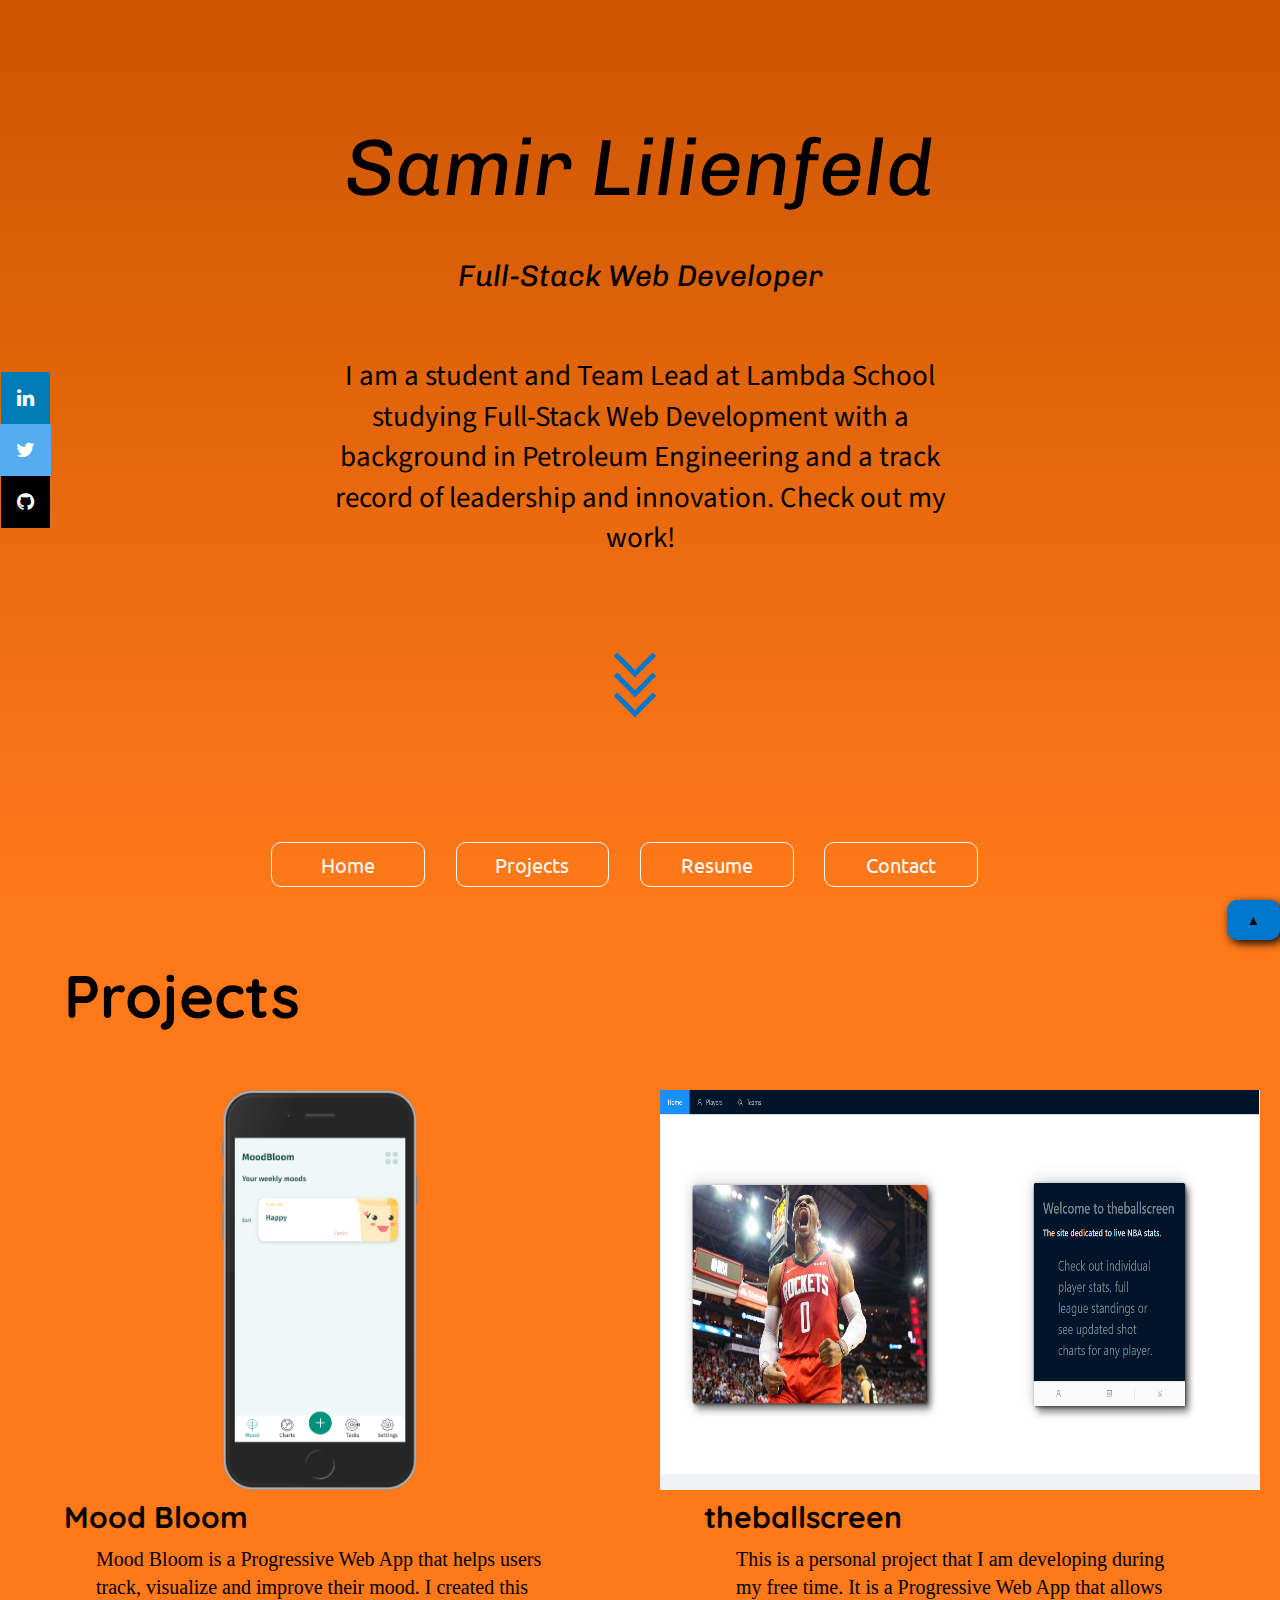
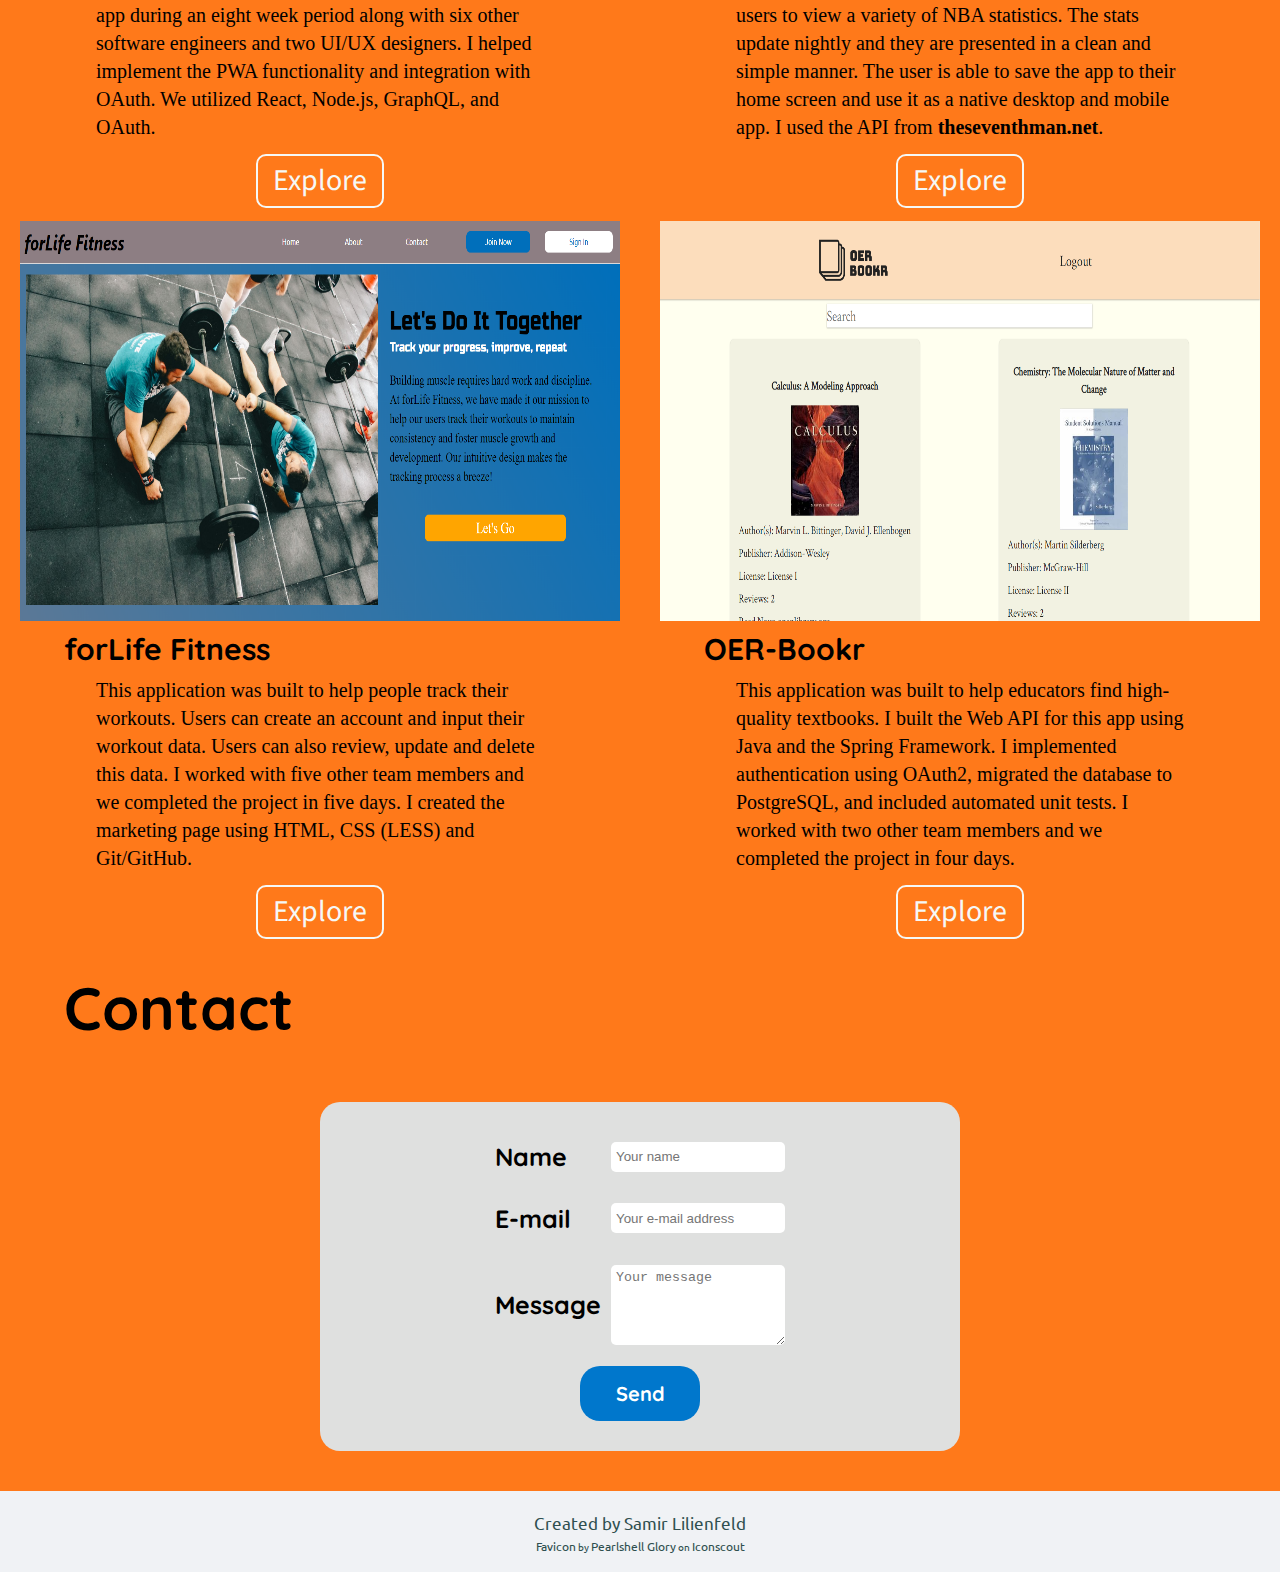
==== index.html @ e4d57b6a "fixed resume and OER link" ====
<!DOCTYPE html>

<html lang="en">
  <head>
    <meta charset="utf-8" />
    <meta name="viewport" content="width=device-width, initial-scale=1.0, maximum-scale=1, user-scalable=0" />
    <link rel="icon" href="favicon.png" />
    <title>Samir Lilienfeld</title>

    <link
      href="https://fonts.googleapis.com/css?family=Russo+One|Ubuntu"
      rel="stylesheet"
    />
    <link href="css/index.css" rel="stylesheet" />
    <link href="https://fonts.googleapis.com/css?family=Noto+Sans|Quicksand&display=swap" rel="stylesheet">
    <link rel="stylesheet" href="https://cdnjs.cloudflare.com/ajax/libs/font-awesome/4.7.0/css/font-awesome.min.css">
    <link href="https://fonts.googleapis.com/css?family=Chivo:900|Source+Sans+Pro&display=swap" rel="stylesheet">
  </head>

  <body>
    <section class="nav" id="top-anchor" >
      <h1 class="nav-title">Samir Lilienfeld</h1>
      <h3 class="nav-second-title">Full-Stack Web Developer</h3>
      <p class="nav-text">I am a student and Team Lead at Lambda School studying Full-Stack Web Development with a background in Petroleum Engineering and a track record of leadership and innovation. Check out my work!</p>
      <!-- <img src="img/about-sam.PNG" alt="Image of Samir Lilienfeld"> -->
      <div class="arrow">
        <span></span>
        <span></span>
        <span></span>
      </div>
      <div class="arrow-mobile">
        <span></span>
        <span></span>
        <span></span>
      </div>
      <nav class="navigation">
        <a href="#" class="nav-home">Home</a>
        <a href="#projects-anchor" class="nav-home">Projects</a>
        <a href="https://resume.creddle.io/resume/j51o687cbtv" target="_blank" view="fit" class="nav-home">Resume</a>
        <a href="#contact-anchor" class="nav-home">Contact</a>
      </nav>
    </section>
    <div class="container home" >
      <section class="projects" id="projects-anchor">
        <button class="arrow" onclick="window.location.href = '#top-anchor';">▲</button>
        <div class="icon-bar">
          <a target="_blank" href="https://www.linkedin.com/in/samir-hub/" class="linkedin"><i class="fa fa-linkedin"></i></a>
          <a target="_blank" href="https://twitter.com/SamirLilienfeld" class="twitter"><i class="fa fa-twitter"></i></a>
          <a target="_blank" href="https://github.com/samir-hub" class="git-hub"><i class="fa fa-github"></i></a> 
        </div>
        <div class="menu">
        </div>
        <h1 class="projects-title">Projects</h1>

        <div class="project2">
          <img class="mood-bloom-img" src="img/mood_bloom.png" alt="screenshot of Mood Bloom" />
          <h1 class="project-title">Mood Bloom</h1>
          <p>
            Mood Bloom is a Progressive Web App that helps users track, visualize and improve their mood. I created this app during an eight week period along with six other software engineers and two UI/UX designers. I helped implement the PWA functionality and integration with OAuth. We utilized React, Node.js, GraphQL, and OAuth.    
          </p>
          <a target="_blank" href="https://moodbloomapp.com" class="projects-button">Explore</a>
        </div>

          <div class="project4">
            <img src="img/theballscreen.PNG" alt="screenshot of theballscreen"></img> 
            <h1 class="project-title">theballscreen</h1>
            <p>
              This is a personal project that I am developing during my free time. It is a Progressive Web App that allows users to view a variety of NBA statistics. The stats update nightly and they are presented in a clean and simple manner. The user is able to save the app to their home screen and use it as a native desktop and mobile app. I used the API from <a target="_blank" class="seventh-link" href="https://theseventhman.net">theseventhman.net</a>.   
            </p>
            <a target="_blank" href="https://theballscreen.com" class="projects-button">Explore</a>
          </div>
        <div class="project1">
          <img src="img/forLife-Fitness-home.PNG" alt="image of forLifeFitness Project"></iframe> 
            <h1 class="project-title">forLife Fitness</h1>
            <p>
              This application was built to help people track their workouts. Users can create an account and input their workout data. Users can also review, update and delete this data. 
              I worked with five other team members and we completed the project in five days. I created the marketing page using HTML, CSS (LESS) and Git/GitHub.
            </p> 
            <a target="_blank" href="https://bw-weight-lifting-journal.github.io/Marketing-page/" class="projects-button">Explore</a>
        </div>

        
        <div class="project3">
          <img src="img/OER-Bookr-home.PNG" alt="image of OER-Bookr Project"></iframe>
          <h1 class="project-title">OER-Bookr</h1>
          <p>
            This application was built to help educators find high-quality textbooks. I built the Web API for this app using Java and the Spring Framework. I implemented authentication using OAuth2, migrated the database to PostgreSQL, and included automated unit tests. I worked with two other team members and we completed the project in four days. 
          </p>
          <a target="_blank" href='https://openeducationresources.netlify.com/signup' rel=noopener class="projects-button">Explore</a>
        </div>
      </section>
      <section class="contact" id="contact-anchor">
        <h1 class="projects-title">Contact</h1>
        <div class="form-div">
        <form class="form" name="contact" method="POST" data-netlify="true">
            <div class="input-div">
            <h2 class="input-title">Name</h2>
            <input class="input" type="text" name="name" placeholder="Your name" /> 
          </div>
          <div class="input-div">
            <h2 class="input-title">E-mail</h2>
            <input class="input" type="email" name="email" placeholder="Your e-mail address" />
          </div>
          <div class="input-div">
            <h2 class="input-title">Message</h2>
            <textarea class="input textarea" name="message" placeholder="Your message"></textarea>
          </div>
            <button class="form-button" type="submit">Send</button>
        </form>
      </div>
      </section>
    </div>
    <footer class="footer-container">
      <p class="footer-text">Created by Samir Lilienfeld</p>
      <div><a class="footer-citation" href="https://iconscout.com/icon/computer-1478318" target="_blank">Favicon</a> by <a class="footer-citation"  href="https://iconscout.com/contributors/yesternightsupply">Pearlshell Glory</a> on <a class="footer-citation" href="https://iconscout.com">Iconscout</a></div>
    </footer>
  </body>
</html>
---- css/index.css ----
/* http://meyerweb.com/eric/tools/css/reset/ 
   v2.0 | 20110126
   License: none (public domain)
*/
html,
body,
div,
span,
applet,
object,
iframe,
h1,
h2,
h3,
h4,
h5,
h6,
p,
blockquote,
pre,
a,
abbr,
acronym,
address,
big,
cite,
code,
del,
dfn,
em,
img,
ins,
kbd,
q,
s,
samp,
small,
strike,
strong,
sub,
sup,
tt,
var,
b,
u,
i,
center,
dl,
dt,
dd,
ol,
ul,
li,
fieldset,
form,
label,
legend,
table,
caption,
tbody,
tfoot,
thead,
tr,
th,
td,
article,
aside,
canvas,
details,
embed,
figure,
figcaption,
footer,
header,
hgroup,
menu,
nav,
output,
ruby,
section,
summary,
time,
mark,
audio,
video {
  margin: 0;
  padding: 0;
  border: 0;
  font-size: 100%;
  font: inherit;
  vertical-align: baseline;
}
/* HTML5 display-role reset for older browsers */
article,
aside,
details,
figcaption,
figure,
footer,
header,
hgroup,
menu,
nav,
section {
  display: block;
}
body {
  line-height: 1;
}
ol,
ul {
  list-style: none;
}
blockquote,
q {
  quotes: none;
}
blockquote:before,
blockquote:after,
q:before,
q:after {
  content: '';
  content: none;
}
table {
  border-collapse: collapse;
  border-spacing: 0;
}
* {
  box-sizing: border-box;
}
html {
  font-size: 62.5%;
}
html,
body {
  font-family: 'Ubuntu', sans-serif;
}
h1,
h2,
h3,
h4,
h5 {
  font-family: 'Russo One', sans-serif;
}
h2 {
  font-size: 3.2rem;
}
h3 {
  font-size: 2.8rem;
}
p {
  font-size: 1.6rem;
  line-height: 1.4;
}
.container {
  font-family: -apple-system, BlinkMacSystemFont;
  max-width: 100%;
  width: 100%;
  margin: 0 auto;
}
@media (max-width: 550px) {
  .container {
    max-width: 100%;
    width: 100%;
    margin: 0 auto;
  }
}
@keyframes animate {
  0% {
    opacity: 0;
    transform: rotate(45deg) translate(-20px, -20px);
  }
  50% {
    opacity: 1;
  }
  100% {
    opacity: 0;
    transform: rotate(45deg) translate(20px, 20px);
  }
}
.nav {
  max-width: 100%;
  height: 100vh;
  margin: 0 auto;
  background: linear-gradient(to bottom, #cc5500, #ff791a);
  display: flex;
  flex-direction: column;
  justify-content: space-between;
  align-items: center;
}
@media (max-width: 550px) {
  .nav {
    width: 100%;
    margin: 0 auto;
    flex-direction: column;
    justify-content: flex-start;
    align-items: center;
    padding-top: 3%;
  }
}
.nav .nav-text {
  max-width: 50%;
  padding-bottom: 5%;
  font-family: "Source Sans Pro", sans-serif;
  font-size: 2.9rem;
  text-align: center;
}
@media (max-width: 550px) {
  .nav .nav-text {
    font-size: 2.4rem;
    margin-top: 15%;
    margin-bottom: 7%;
    max-width: 90%;
  }
}
.nav .nav-title {
  font-family: "Chivo", sans-serif;
  font-style: italic;
  font-size: 8rem;
  margin-top: 10%;
}
@media (max-width: 550px) {
  .nav .nav-title {
    font-size: 4rem;
    width: 100%;
    text-align: center;
  }
}
.nav .nav-second-title {
  font-family: "Chivo", sans-serif;
  font-style: italic;
  font-size: 3rem;
  margin-bottom: 1%;
}
@media (max-width: 800px) {
  .nav .nav-second-title {
    width: 85%;
    text-align: center;
    margin-bottom: 2%;
    font-size: 2rem;
  }
}
.nav .arrow {
  margin-bottom: 3%;
  transform: translate(-50%, -50%);
}
@media (max-width: 550px) {
  .nav .arrow {
    display: none;
  }
}
.nav .arrow span {
  display: block;
  width: 30px;
  height: 30px;
  border-bottom: 5px solid #0077CC;
  border-right: 5px solid #0077CC;
  transform: rotate(45deg);
  margin: -10px;
  animation: animate 2s infinite;
}
.nav .arrow span:nth-child(2) {
  animation-delay: -0.2s;
}
.nav .arrow span:nth-child(3) {
  animation-delay: -0.4s;
}
.nav .arrow-mobile {
  margin-bottom: 3%;
  display: none;
}
@media (max-width: 550px) {
  .nav .arrow-mobile {
    display: block;
  }
}
.nav .arrow-mobile span {
  display: block;
  width: 30px;
  height: 30px;
  border-bottom: 5px solid #0077CC;
  border-right: 5px solid #0077CC;
  transform: rotate(45deg);
  margin: -5px;
}
.nav .navigation {
  width: 60%;
  height: 5%;
  display: flex;
  margin-bottom: 1%;
  margin-top: 2%;
}
@media (max-width: 550px) {
  .nav .navigation {
    display: none;
  }
}
.nav .navigation .nav-home {
  margin: 0 2%;
  width: 20%;
  border: 1px solid #f6f8f6;
  border-radius: 10px;
  font-size: 2rem;
  text-align: center;
  display: flex;
  align-items: center;
  justify-content: center;
  text-decoration: none;
  transition-duration: 300ms;
  color: #f6f8f6;
}
.nav .navigation .nav-home:hover {
  border: 1px solid #0077CC;
  background: #0077CC;
}
.footer-container {
  color: darkslategray;
  background: #F0F2F5;
  padding: 20px 0;
  display: flex;
  flex-direction: column;
  justify-content: center;
  align-items: center;
  position: relative;
  bottom: 0;
  text-decoration: none;
}
.footer-container .footer-text {
  font-size: 1.7rem;
  text-decoration: none;
  color: darkslategray;
  margin-bottom: 5px;
}
.footer-container .footer-citation {
  font-size: 1.2rem;
  text-decoration: none;
  color: darkslategray;
}
.home {
  background: linear-gradient(to bottom, #ff791a, #ff791a);
  max-width: 100%;
}
.home .projects {
  width: 100%;
  margin: 0 auto;
  display: flex;
  justify-content: space-between;
  flex-wrap: wrap;
}
@media (max-width: 550px) {
  .home .projects {
    flex-direction: column;
  }
}
.home .projects .projects-title {
  width: 80%;
  text-align: left;
  font-size: 6rem;
  font-weight: bold;
  padding-bottom: 5%;
  font-family: "Quicksand", sans-serif;
  margin-left: 5%;
  margin-top: 2%;
}
@media (max-width: 550px) {
  .home .projects .projects-title {
    width: 90%;
    text-align: left;
    font-size: 4rem;
    font-weight: bold;
    margin-bottom: 2%;
    font-family: "Quicksand", sans-serif;
  }
}
.home .projects div {
  display: flex;
  flex-direction: column;
  align-items: center;
  justify-items: center;
  width: 50%;
  transition-duration: 300ms;
  margin-bottom: 2%;
}
@media (max-width: 550px) {
  .home .projects div {
    display: flex;
    flex-direction: column;
    align-items: center;
    width: 100%;
    margin: 0 auto;
  }
}
.home .projects div .project-title {
  width: 80%;
  text-align: left;
  font-size: 3rem;
  font-weight: bold;
  margin-bottom: 2%;
  font-family: "Quicksand", sans-serif;
  margin-top: 2%;
}
@media (max-width: 550px) {
  .home .projects div .project-title {
    width: 90%;
    text-align: center;
    font-size: 3rem;
    font-weight: bold;
    margin-bottom: 2%;
    font-family: "Quicksand", sans-serif;
    margin-top: 2%;
  }
}
.home .projects div p {
  padding: 0 5%;
  padding-top: 0;
  width: 80%;
  font-size: 2rem;
}
@media (max-width: 550px) {
  .home .projects div p {
    padding: 0 5%;
    padding-top: 0;
    width: 90%;
    font-size: 1.8rem;
  }
}
.home .projects div img {
  width: 600px;
  height: 400px;
  object-fit: scale;
  flex-shrink: 2;
}
@media (max-width: 550px) {
  .home .projects div img {
    width: 350px;
    height: 250px;
  }
}
.home .projects div .mood-bloom-img {
  width: auto;
  height: 400px;
  box-shadow: none;
}
.home .projects div .seventh-link {
  text-decoration: none;
  color: black;
  font-weight: 550;
}
.home .projects .arrow {
  background-color: #0077CC;
  padding: 10px 15px;
  position: sticky;
  left: 100%;
  width: 4em;
  top: 10%;
  border: none;
  box-shadow: 3px 3px 10px;
  border-radius: 10px;
  height: 40px;
  size: 10px;
}
@media (max-width: 800px) {
  .home .projects .arrow {
    display: none;
  }
}
.home .projects .icon-bar {
  position: fixed;
  top: 50%;
  left: 15px;
  width: 20px;
  -webkit-transform: translateY(-50%);
  -ms-transform: translateY(-50%);
  transform: translateY(-50%);
}
@media (max-width: 800px) {
  .home .projects .icon-bar {
    display: none;
  }
}
.home .projects .icon-bar a {
  display: block;
  text-align: center;
  padding: 16px;
  transition: all 0.3s ease;
  color: white;
  font-size: 20px;
}
.home .projects .icon-bar .twitter {
  background: #55acee;
  color: white;
}
.home .projects .icon-bar .twitter:hover {
  background-color: #000;
}
.home .projects .icon-bar .linkedin {
  background: #007bb5;
  color: white;
}
.home .projects .icon-bar .linkedin:hover {
  background-color: #000;
}
.home .projects .icon-bar .git-hub {
  background: black;
  color: white;
}
.home .projects .icon-bar .git-hub:hover {
  background-color: white;
  color: black;
}
.home .projects .menu {
  width: 20%;
}
.home .projects .menu .panel {
  display: none;
}
.home .projects .menu .toggle-on {
  display: block;
  margin: 0px 10px 0px 20px;
  float: left;
  width: 150px;
  height: 200px;
  border: 1px dashed #090;
  background-color: #cfc;
}
.home .projects .project1,
.home .projects .project2,
.home .projects .project3,
.home .projects .project4 {
  display: flex;
  margin: 0;
}
@media (max-width: 550px) {
  .home .projects .project1,
  .home .projects .project2,
  .home .projects .project3,
  .home .projects .project4 {
    padding-bottom: 10%;
  }
}
.home .projects .projects-button {
  margin: 2% 0;
  width: 20%;
  border: 2px solid #f6f8f6;
  border-radius: 10px;
  font-size: 3rem;
  text-align: center;
  display: flex;
  align-items: center;
  justify-content: center;
  text-decoration: none;
  transition-duration: 300ms;
  padding: 10px;
  background: none;
  font-family: "Source Sans Pro", sans-serif;
  color: #f6f8f6;
}
@media (max-width: 550px) {
  .home .projects .projects-button {
    margin: 2% 0;
    width: 40%;
    border: 2px solid #f6f8f6;
    border-radius: 10px;
    font-size: 3rem;
    text-align: center;
    display: flex;
    align-items: center;
    justify-content: center;
    padding: 10px;
  }
}
.home .projects .projects-button:hover {
  border: 2px solid #0077CC;
  background: #0077CC;
}
@media (max-width: 550px) {
  .home .projects .projects-button:hover {
    background: none;
    border: 2px solid #f6f8f6;
  }
}
.contact {
  padding-bottom: 40px;
}
.contact .projects-title {
  width: 80%;
  text-align: left;
  font-size: 6rem;
  font-weight: bold;
  padding-bottom: 5%;
  font-family: "Quicksand", sans-serif;
  margin-left: 5%;
  margin-top: 2%;
}
@media (max-width: 550px) {
  .contact .projects-title {
    width: 90%;
    text-align: left;
    font-size: 4rem;
    font-weight: bold;
    margin-bottom: 2%;
    font-family: "Quicksand", sans-serif;
  }
}
.contact .form-div {
  width: 50%;
  margin: 0 auto;
  padding: 30px;
  border-radius: 20px;
  background-color: #dfe0df;
}
@media (max-width: 550px) {
  .contact .form-div {
    width: 80%;
  }
}
.contact .form-div .form {
  width: 100%;
  display: flex;
  flex-direction: column;
  align-items: center;
}
.contact .form-div .form .input-div {
  display: flex;
  flex-direction: row;
  justify-content: space-between;
  align-items: center;
  justify-items: center;
  width: 50%;
  margin-bottom: 2%;
}
@media (max-width: 550px) {
  .contact .form-div .form .input-div {
    width: 80%;
  }
}
.contact .form-div .form .input-div .input-title {
  font-family: "Quicksand", sans-serif;
  font-weight: bold;
  font-size: 25px;
}
@media (max-width: 550px) {
  .contact .form-div .form .input-div .input-title {
    display: none;
  }
}
.contact .form-div .form .input-div .input {
  margin: 10px 0;
  width: 60%;
  height: 30px;
  padding: 5px;
  border: none;
  border-radius: 5px;
}
@media (max-width: 550px) {
  .contact .form-div .form .input-div .input {
    width: 100%;
  }
}
.contact .form-div .form .input-div .textarea {
  height: 80px;
}
.contact .form-div .form .form-button {
  border: none;
  border-radius: 20px;
  padding: 15px;
  width: 120px;
  font-family: "Quicksand", sans-serif;
  font-weight: bold;
  font-size: 20px;
  background: #0077CC;
  color: white;
}
.contact .form-div .form .form-button:hover {
  background: #45a3e6;
}
@media (max-width: 550px) {
  .contact .form-div .form .form-button:hover {
    background: #0077CC;
    color: white;
  }
}
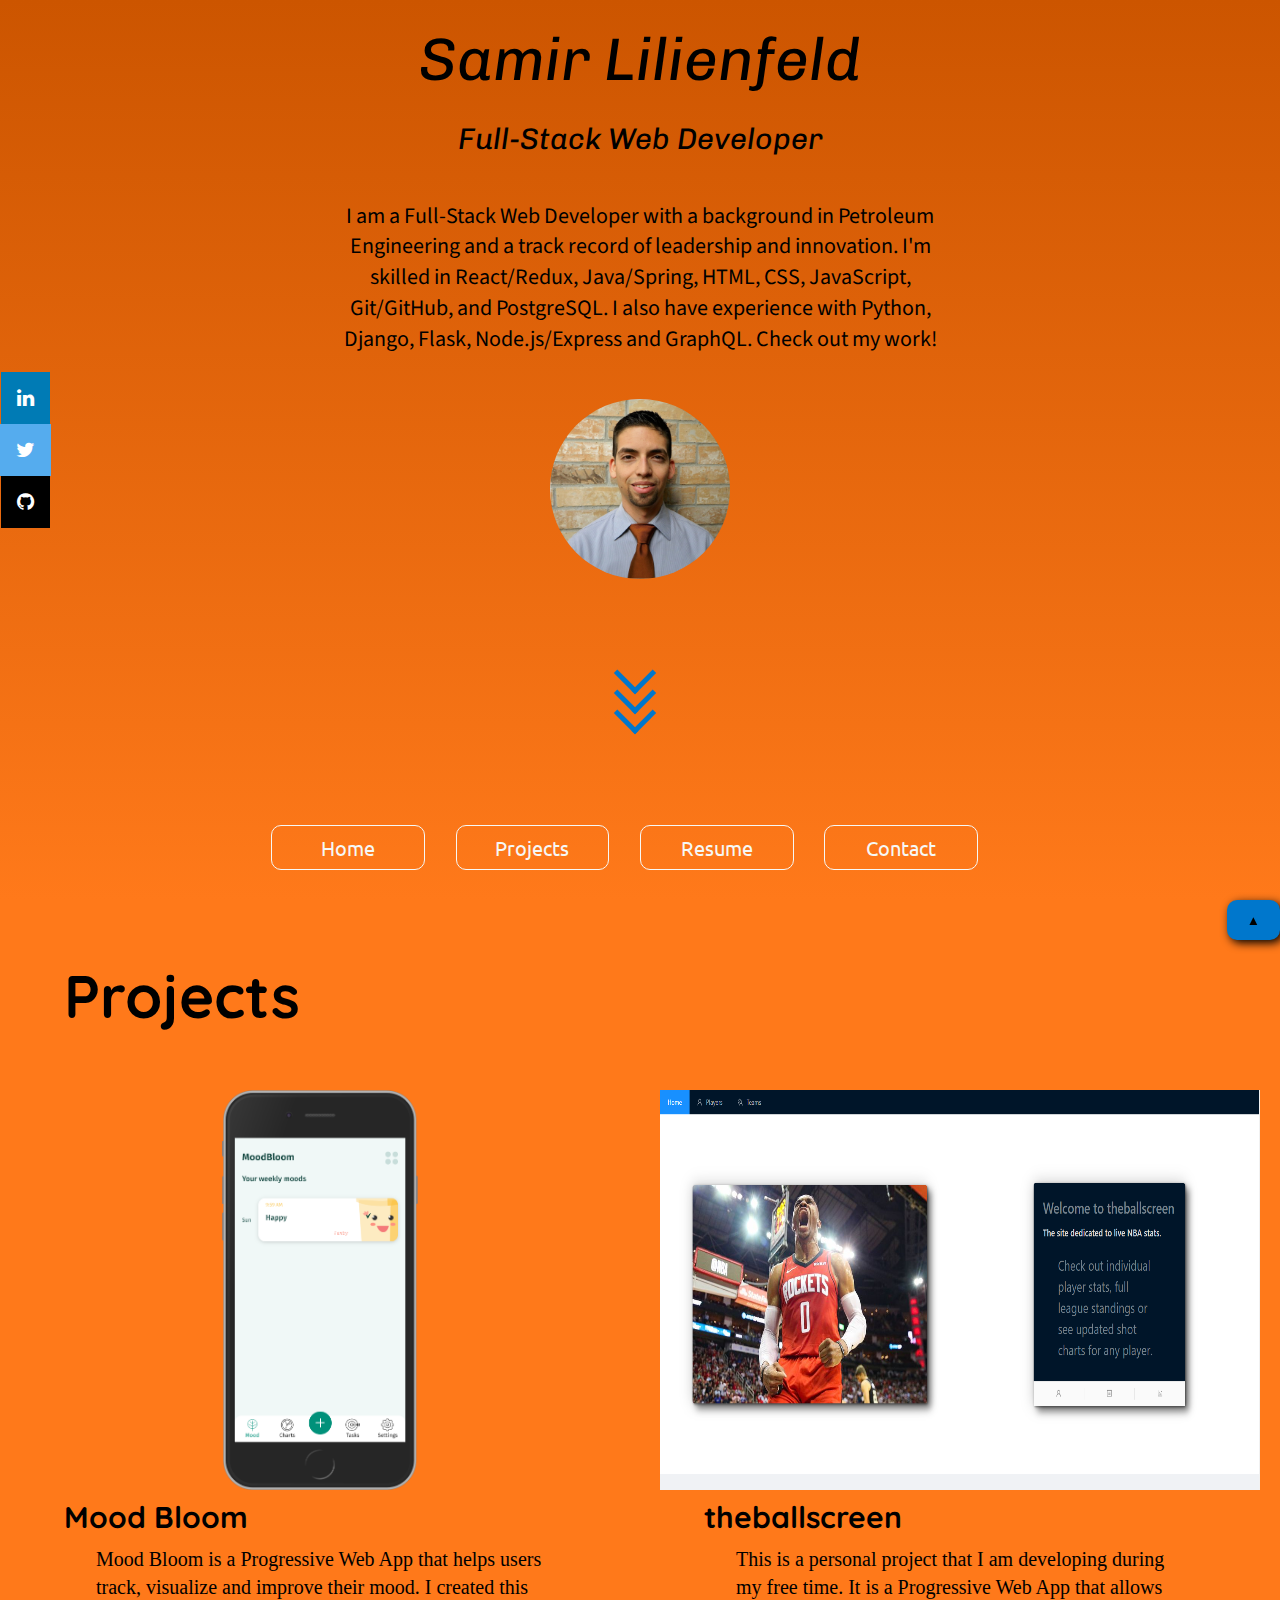
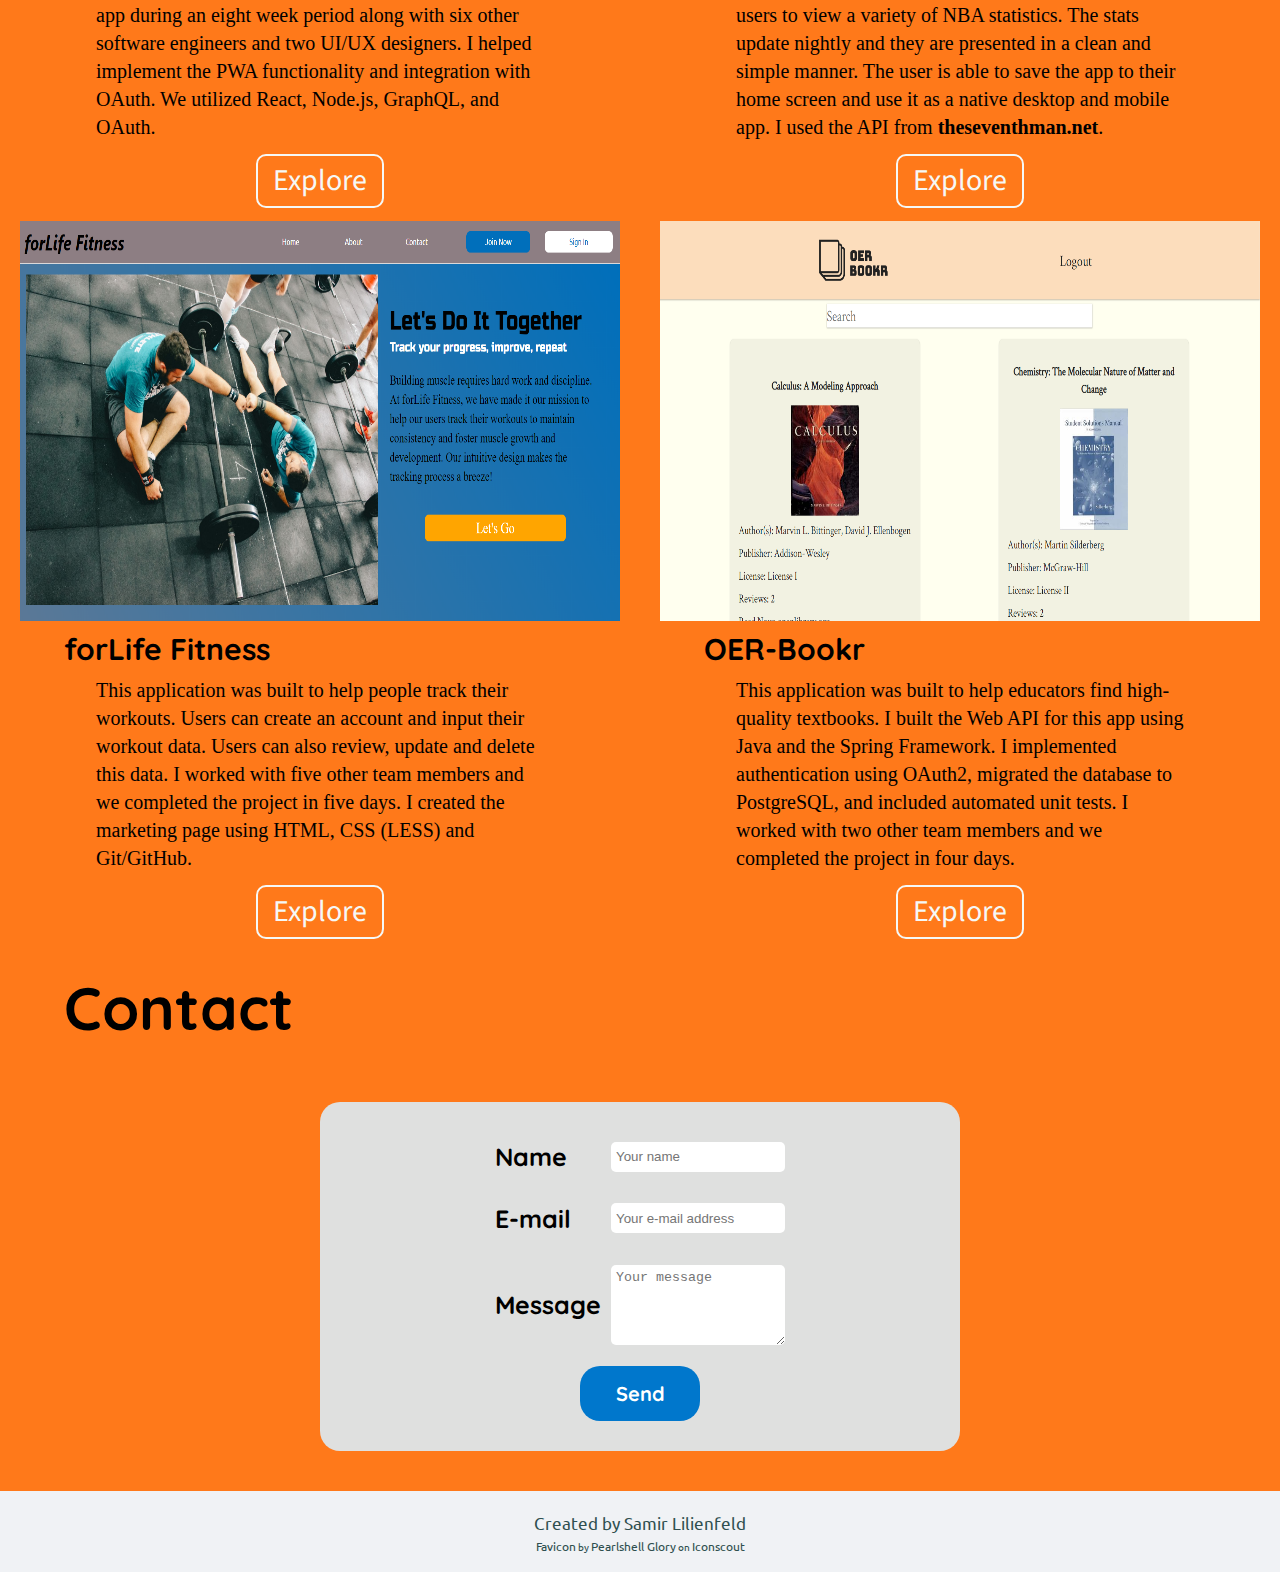
==== commit 95fc18e2: "added profile pic to page" ====
--- a/index.html
+++ b/index.html
@@ -21,8 +21,8 @@
     <section class="nav" id="top-anchor" >
       <h1 class="nav-title">Samir Lilienfeld</h1>
       <h3 class="nav-second-title">Full-Stack Web Developer</h3>
-      <p class="nav-text">I am a student and Team Lead at Lambda School studying Full-Stack Web Development with a background in Petroleum Engineering and a track record of leadership and innovation. Check out my work!</p>
-      <!-- <img src="img/about-sam.PNG" alt="Image of Samir Lilienfeld"> -->
+      <p class="nav-text">I am a Full-Stack Web Developer with a background in Petroleum Engineering and a track record of leadership and innovation. I'm skilled in React/Redux, Java/Spring, HTML, CSS, JavaScript, Git/GitHub, and PostgreSQL. I also have experience with Python, Django, Flask, Node.js/Express and GraphQL. Check out my work!</p>
+      <img class="nav-profilepic" src="img/about-sam.PNG" alt="Image of Samir Lilienfeld">
       <div class="arrow">
         <span></span>
         <span></span>
--- a/css/index.css
+++ b/css/index.css
@@ -186,7 +186,7 @@
   background: linear-gradient(to bottom, #cc5500, #ff791a);
   display: flex;
   flex-direction: column;
-  justify-content: space-between;
+  justify-content: space-around;
   align-items: center;
 }
 @media (max-width: 550px) {
@@ -201,9 +201,9 @@
 }
 .nav .nav-text {
   max-width: 50%;
-  padding-bottom: 5%;
+  padding-bottom: 10px;
   font-family: "Source Sans Pro", sans-serif;
-  font-size: 2.9rem;
+  font-size: 2.2rem;
   text-align: center;
 }
 @media (max-width: 550px) {
@@ -217,8 +217,8 @@
 .nav .nav-title {
   font-family: "Chivo", sans-serif;
   font-style: italic;
-  font-size: 8rem;
-  margin-top: 10%;
+  font-size: 6rem;
+  margin-top: 1%;
 }
 @media (max-width: 550px) {
   .nav .nav-title {
@@ -239,6 +239,16 @@
     text-align: center;
     margin-bottom: 2%;
     font-size: 2rem;
+  }
+}
+.nav .nav-profilepic {
+  height: 180px;
+  border-radius: 50%;
+  margin-bottom: 80px;
+}
+@media (max-width: 800px) {
+  .nav .nav-profilepic {
+    display: none;
   }
 }
 .nav .arrow {
@@ -289,7 +299,7 @@
   height: 5%;
   display: flex;
   margin-bottom: 1%;
-  margin-top: 2%;
+  margin-top: 10px;
 }
 @media (max-width: 550px) {
   .nav .navigation {
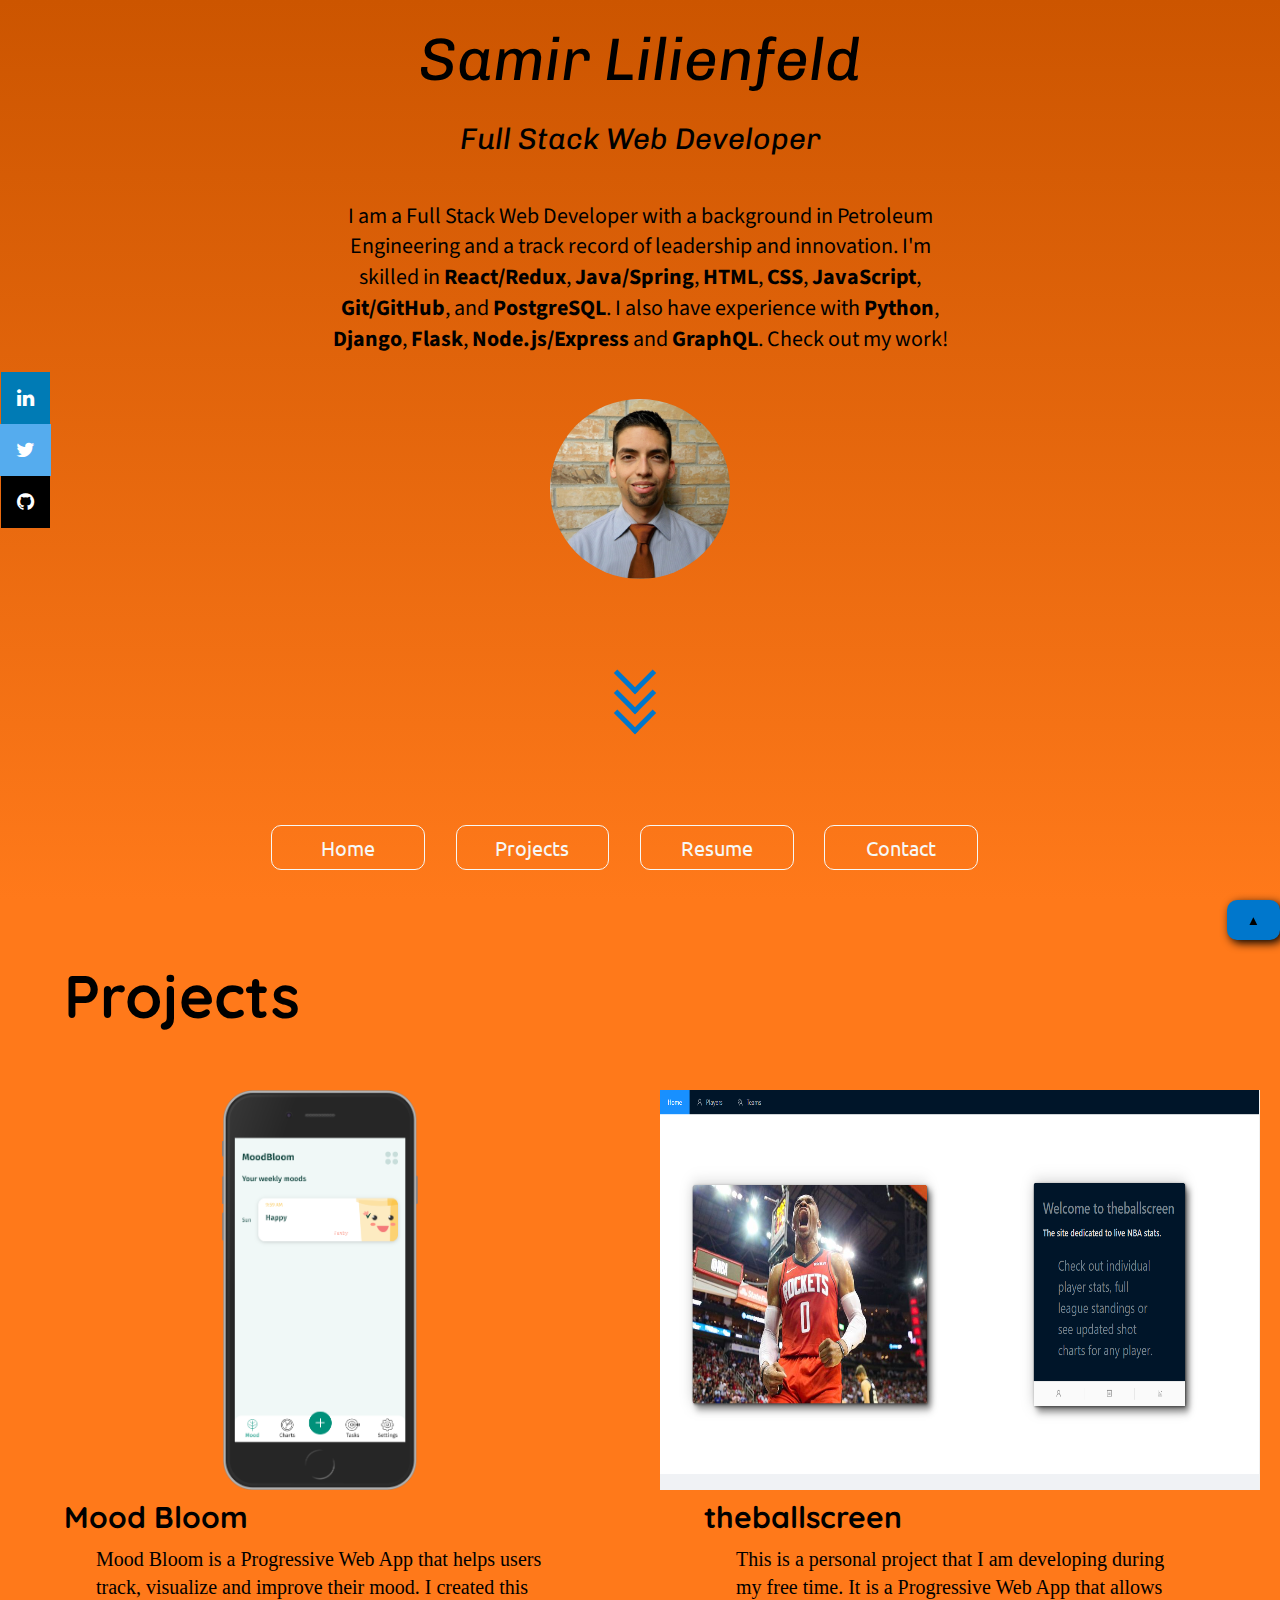
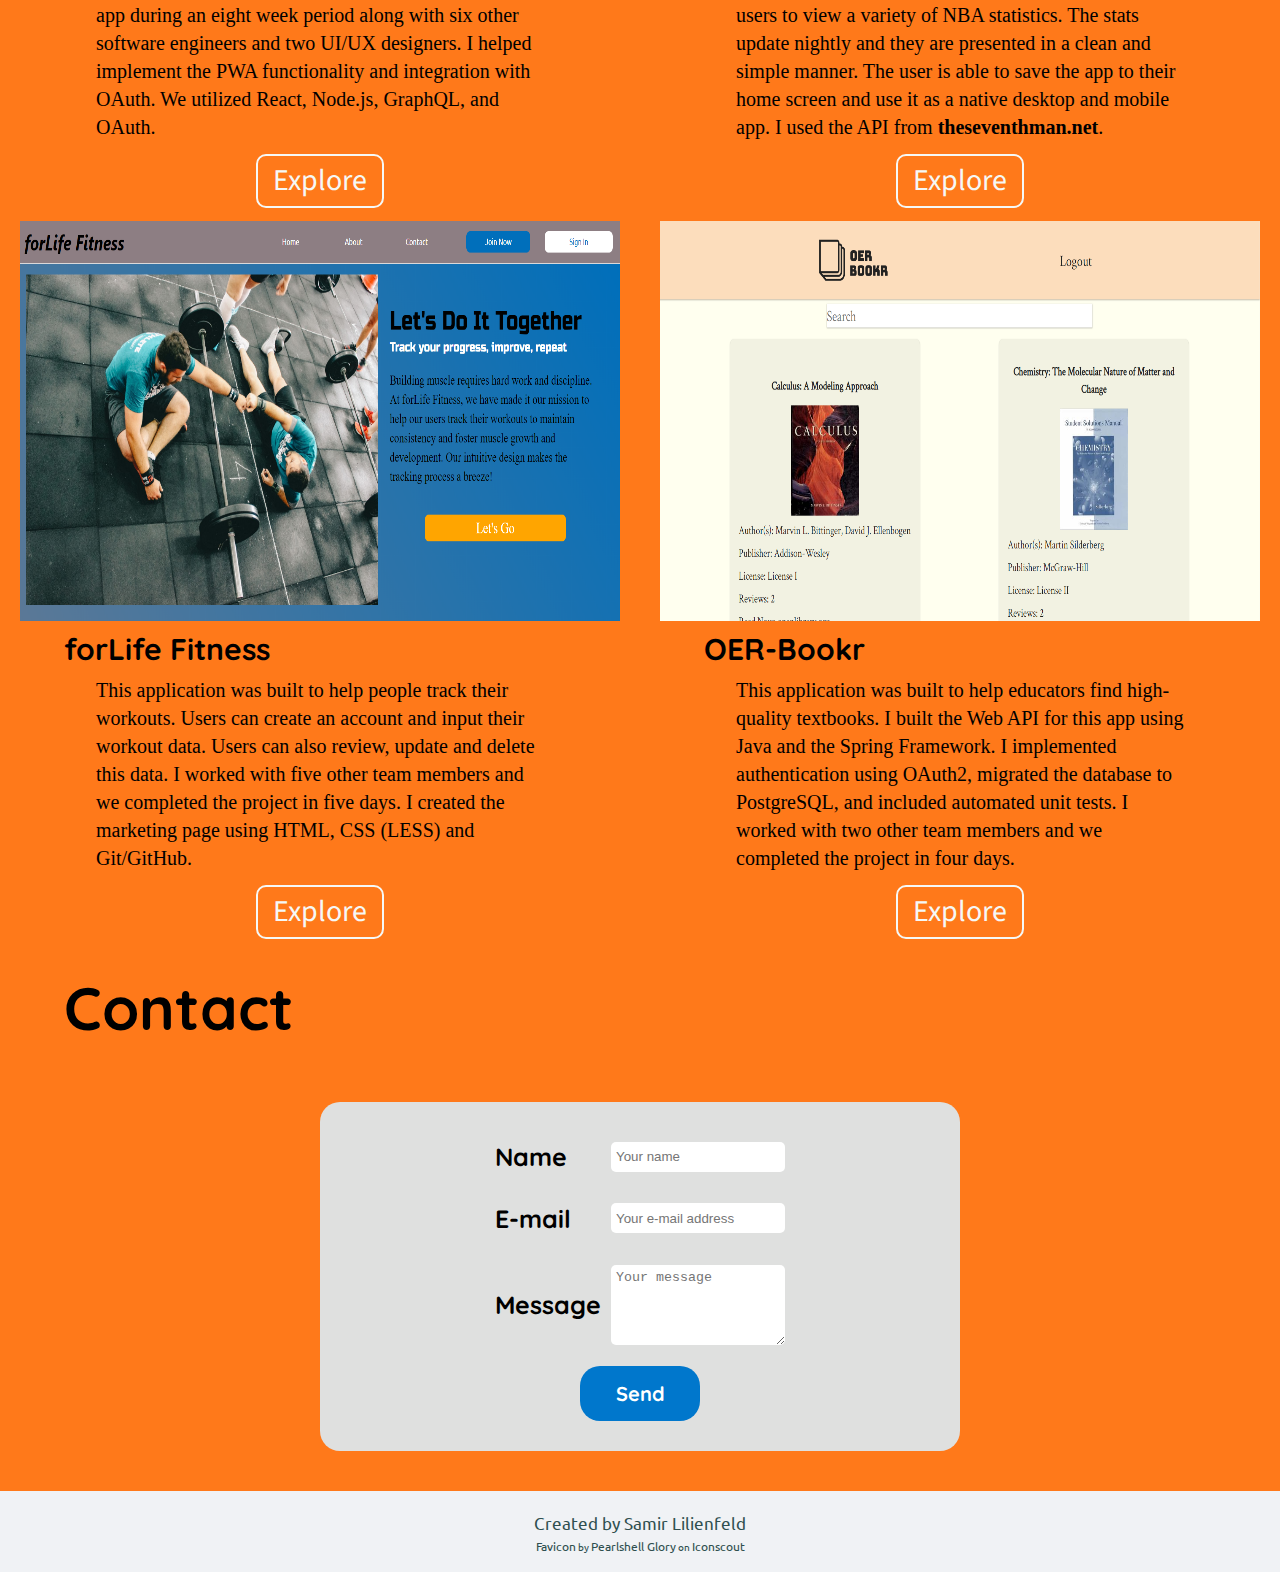
==== commit 07205fd3: "made styling changes to mobile" ====
--- a/index.html
+++ b/index.html
@@ -20,8 +20,8 @@
   <body>
     <section class="nav" id="top-anchor" >
       <h1 class="nav-title">Samir Lilienfeld</h1>
-      <h3 class="nav-second-title">Full-Stack Web Developer</h3>
-      <p class="nav-text">I am a Full-Stack Web Developer with a background in Petroleum Engineering and a track record of leadership and innovation. I'm skilled in React/Redux, Java/Spring, HTML, CSS, JavaScript, Git/GitHub, and PostgreSQL. I also have experience with Python, Django, Flask, Node.js/Express and GraphQL. Check out my work!</p>
+      <h3 class="nav-second-title">Full Stack Web Developer</h3>
+      <p class="nav-text">I am a Full Stack Web Developer with a background in Petroleum Engineering and a track record of leadership and innovation. I'm skilled in <span class="nav-skills">React/Redux</span>, <span class="nav-skills">Java/Spring</span>, <span class="nav-skills">HTML</span>, <span class="nav-skills">CSS</span>, <span class="nav-skills">JavaScript</span>, <span class="nav-skills">Git/GitHub</span>, and <span class="nav-skills">PostgreSQL</span>. I also have experience with <span class="nav-skills">Python</span>, <span class="nav-skills">Django</span>, <span class="nav-skills">Flask</span>, <span class="nav-skills">Node.js/Express</span> and <span class="nav-skills">GraphQL</span>. Check out my work!</p>
       <img class="nav-profilepic" src="img/about-sam.PNG" alt="Image of Samir Lilienfeld">
       <div class="arrow">
         <span></span>
--- a/css/index.css
+++ b/css/index.css
@@ -208,11 +208,14 @@
 }
 @media (max-width: 550px) {
   .nav .nav-text {
-    font-size: 2.4rem;
-    margin-top: 15%;
+    font-size: 2.2rem;
+    margin-top: 10%;
     margin-bottom: 7%;
     max-width: 90%;
   }
+}
+.nav .nav-skills {
+  font-weight: bold;
 }
 .nav .nav-title {
   font-family: "Chivo", sans-serif;
@@ -222,7 +225,8 @@
 }
 @media (max-width: 550px) {
   .nav .nav-title {
-    font-size: 4rem;
+    margin-top: 10%;
+    font-size: 4.5rem;
     width: 100%;
     text-align: center;
   }
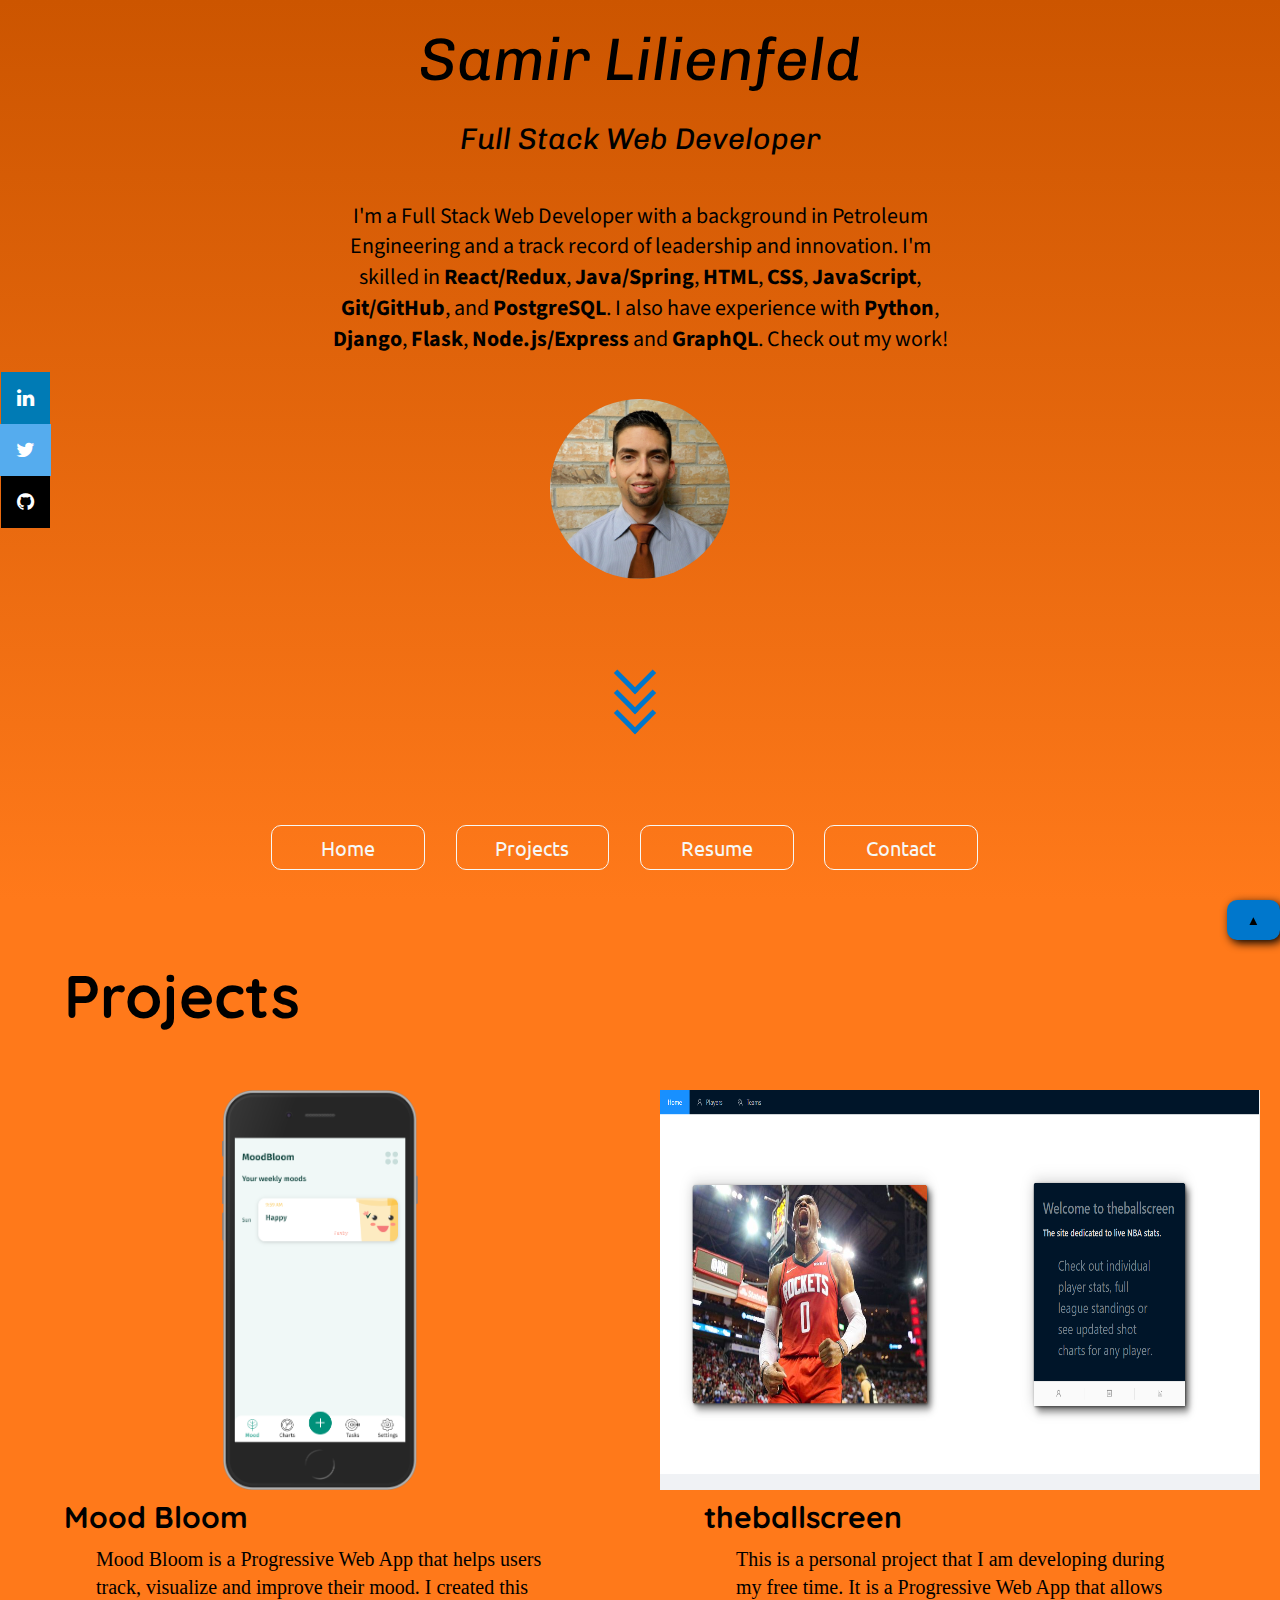
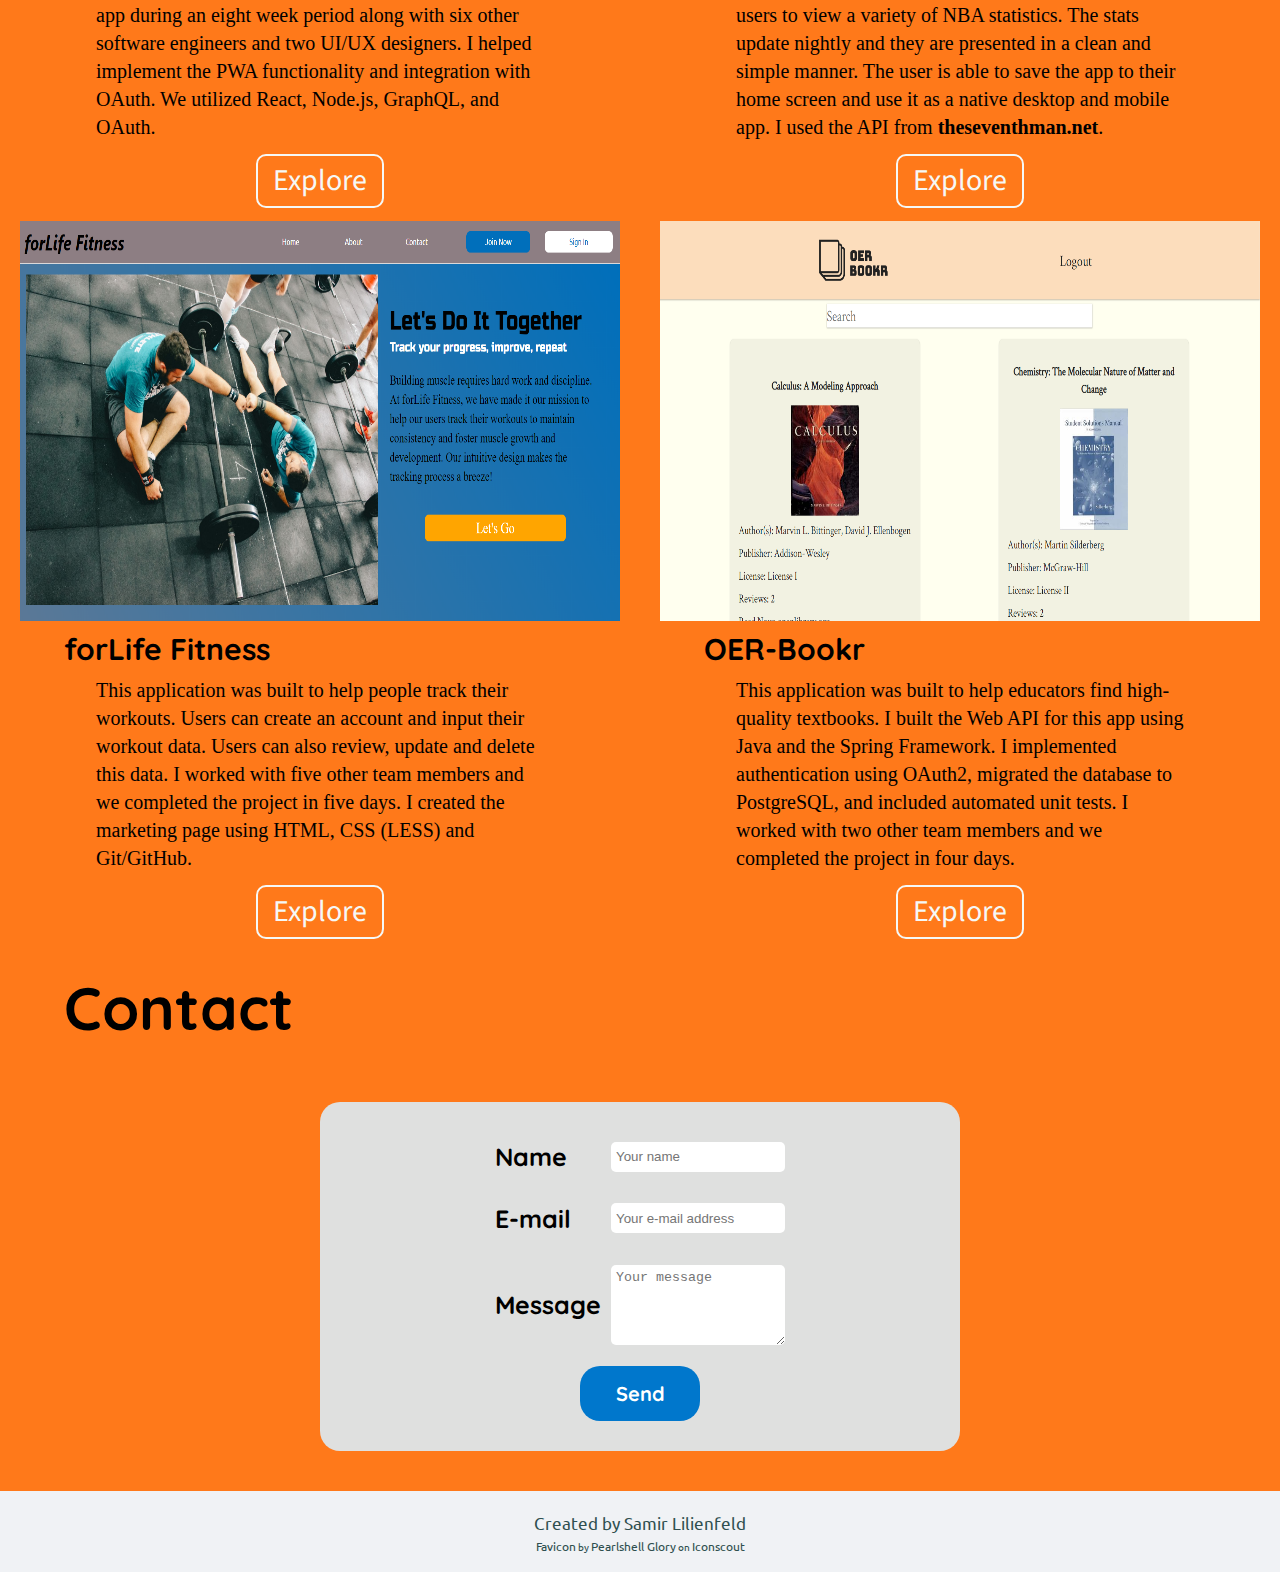
==== commit 45ce8882: "changed the intro wording" ====
--- a/index.html
+++ b/index.html
@@ -21,7 +21,7 @@
     <section class="nav" id="top-anchor" >
       <h1 class="nav-title">Samir Lilienfeld</h1>
       <h3 class="nav-second-title">Full Stack Web Developer</h3>
-      <p class="nav-text">I am a Full Stack Web Developer with a background in Petroleum Engineering and a track record of leadership and innovation. I'm skilled in <span class="nav-skills">React/Redux</span>, <span class="nav-skills">Java/Spring</span>, <span class="nav-skills">HTML</span>, <span class="nav-skills">CSS</span>, <span class="nav-skills">JavaScript</span>, <span class="nav-skills">Git/GitHub</span>, and <span class="nav-skills">PostgreSQL</span>. I also have experience with <span class="nav-skills">Python</span>, <span class="nav-skills">Django</span>, <span class="nav-skills">Flask</span>, <span class="nav-skills">Node.js/Express</span> and <span class="nav-skills">GraphQL</span>. Check out my work!</p>
+      <p class="nav-text">I'm a Full Stack Web Developer with a background in Petroleum Engineering and a track record of leadership and innovation. I'm skilled in <span class="nav-skills">React/Redux</span>, <span class="nav-skills">Java/Spring</span>, <span class="nav-skills">HTML</span>, <span class="nav-skills">CSS</span>, <span class="nav-skills">JavaScript</span>, <span class="nav-skills">Git/GitHub</span>, and <span class="nav-skills">PostgreSQL</span>. I also have experience with <span class="nav-skills">Python</span>, <span class="nav-skills">Django</span>, <span class="nav-skills">Flask</span>, <span class="nav-skills">Node.js/Express</span> and <span class="nav-skills">GraphQL</span>. Check out my work!</p>
       <img class="nav-profilepic" src="img/about-sam.PNG" alt="Image of Samir Lilienfeld">
       <div class="arrow">
         <span></span>
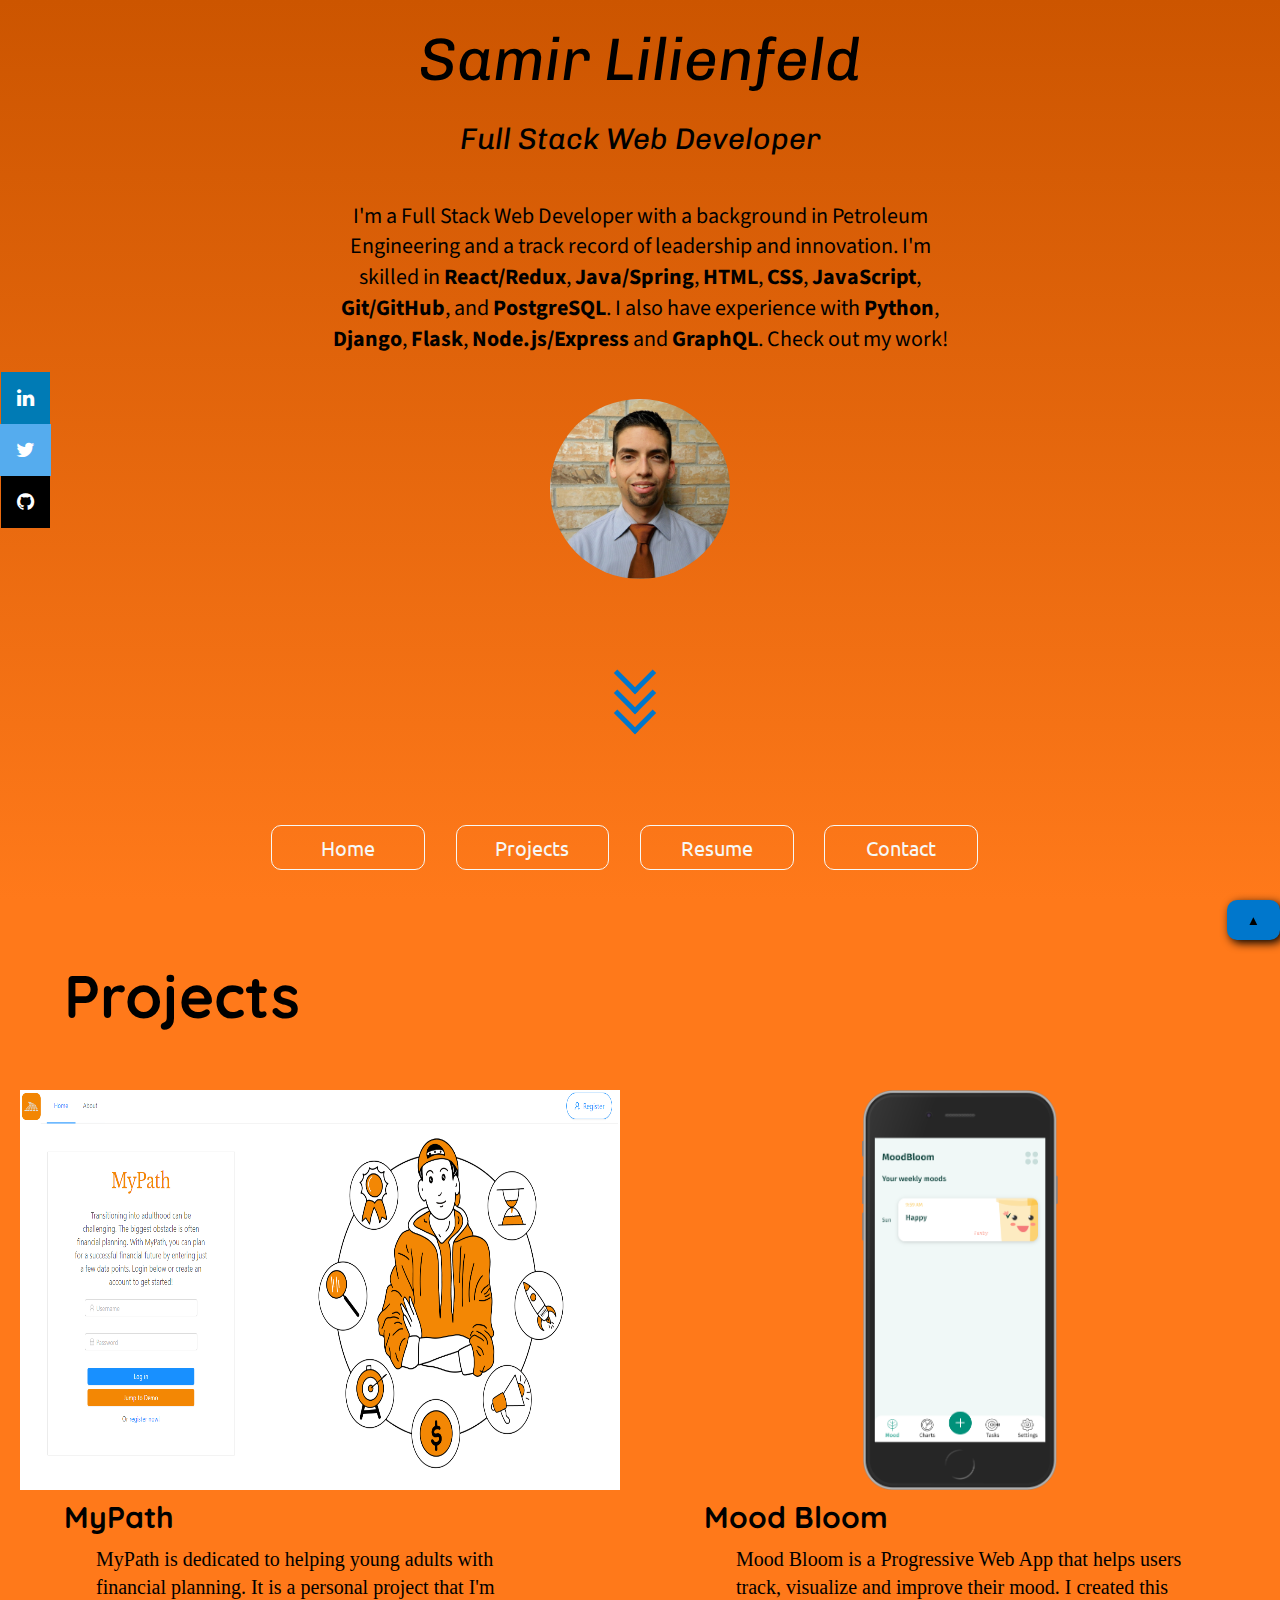
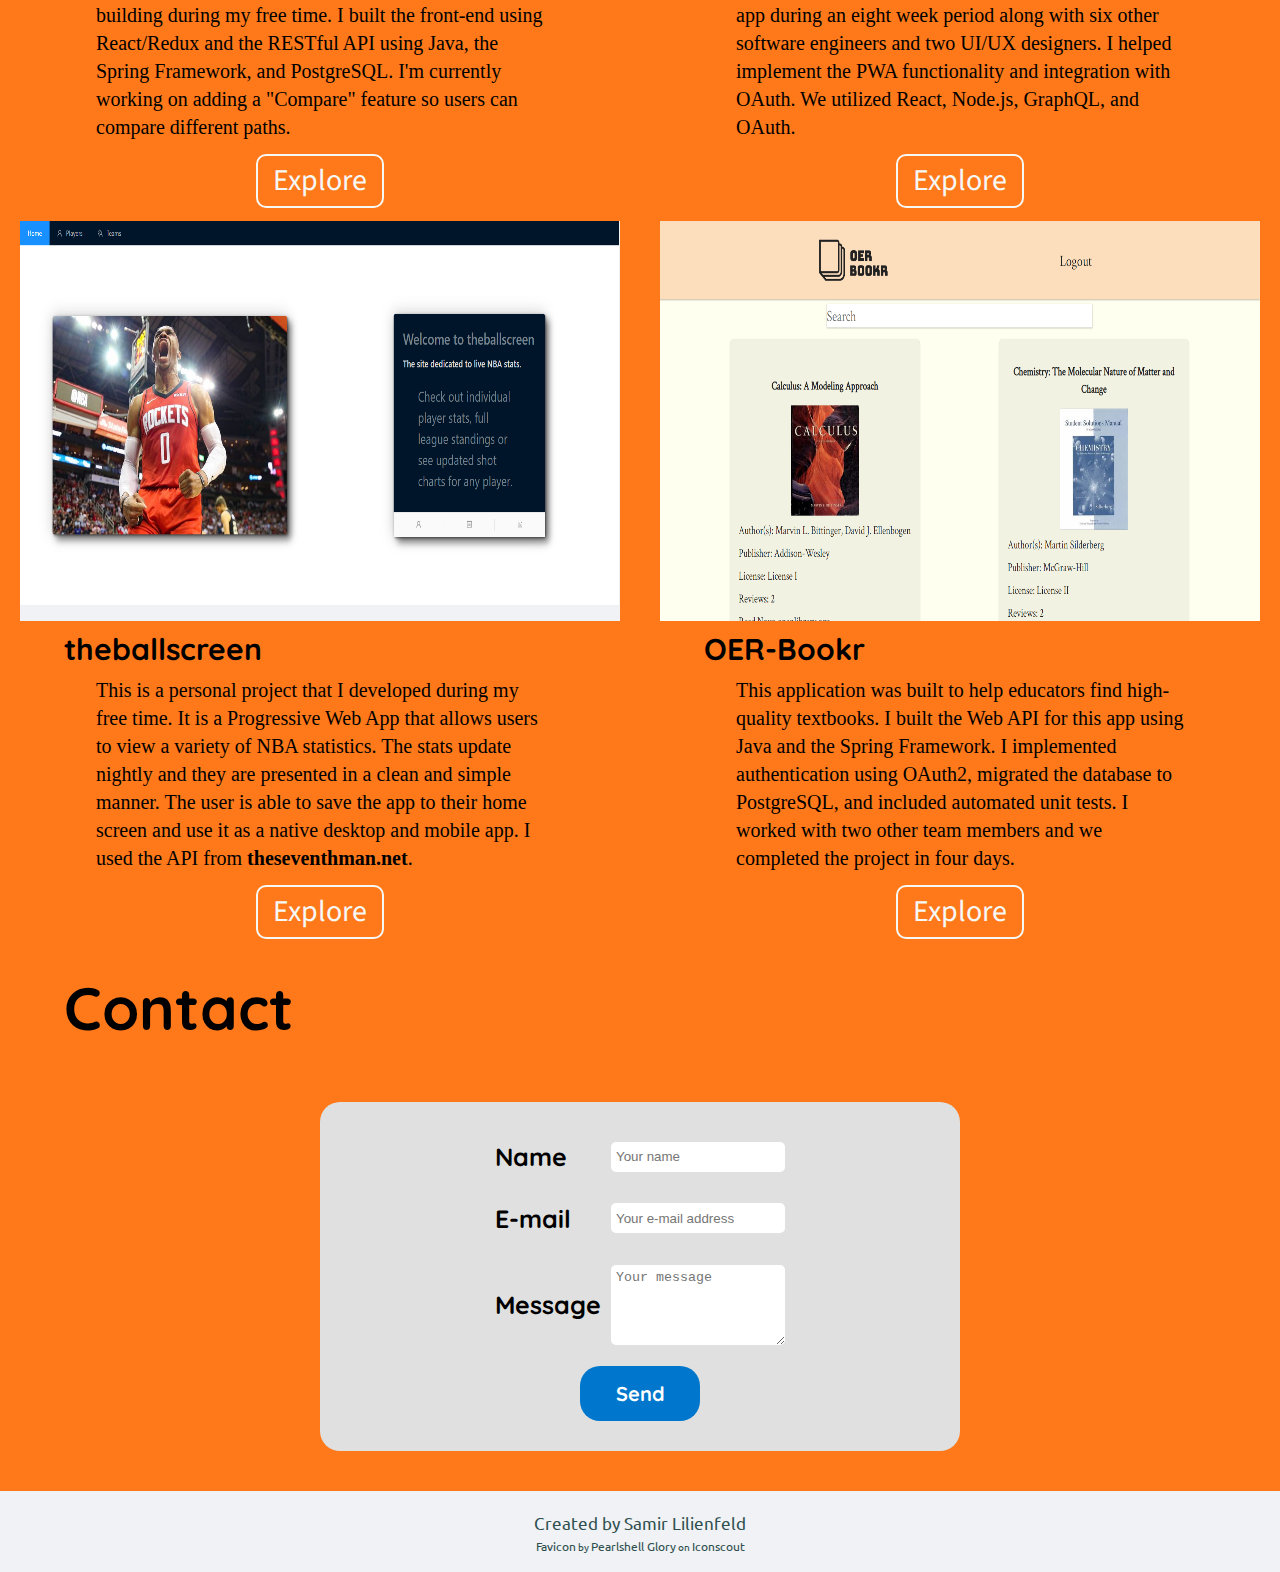
==== commit e51a2374: "adding MyPath" ====
--- a/index.html
+++ b/index.html
@@ -52,6 +52,15 @@
         </div>
         <h1 class="projects-title">Projects</h1>
 
+        <div class="project1">
+          <img src="img/my-path.PNG" alt="image of MyPath Project"></iframe> 
+            <h1 class="project-title">MyPath</h1>
+            <p>
+              MyPath is dedicated to helping young adults with financial planning. It is a personal project that I'm building during my free time. I built the front-end using React/Redux and the RESTful API using Java, the Spring Framework, and PostgreSQL. I'm currently working on adding a "Compare" feature so users can compare different paths. 
+            </p> 
+            <a target="_blank" href="https://bw-weight-lifting-journal.github.io/Marketing-page/" class="projects-button">Explore</a>
+        </div>
+
         <div class="project2">
           <img class="mood-bloom-img" src="img/mood_bloom.png" alt="screenshot of Mood Bloom" />
           <h1 class="project-title">Mood Bloom</h1>
@@ -65,19 +74,11 @@
             <img src="img/theballscreen.PNG" alt="screenshot of theballscreen"></img> 
             <h1 class="project-title">theballscreen</h1>
             <p>
-              This is a personal project that I am developing during my free time. It is a Progressive Web App that allows users to view a variety of NBA statistics. The stats update nightly and they are presented in a clean and simple manner. The user is able to save the app to their home screen and use it as a native desktop and mobile app. I used the API from <a target="_blank" class="seventh-link" href="https://theseventhman.net">theseventhman.net</a>.   
+              This is a personal project that I developed during my free time. It is a Progressive Web App that allows users to view a variety of NBA statistics. The stats update nightly and they are presented in a clean and simple manner. The user is able to save the app to their home screen and use it as a native desktop and mobile app. I used the API from <a target="_blank" class="seventh-link" href="https://theseventhman.net">theseventhman.net</a>.   
             </p>
             <a target="_blank" href="https://theballscreen.com" class="projects-button">Explore</a>
           </div>
-        <div class="project1">
-          <img src="img/forLife-Fitness-home.PNG" alt="image of forLifeFitness Project"></iframe> 
-            <h1 class="project-title">forLife Fitness</h1>
-            <p>
-              This application was built to help people track their workouts. Users can create an account and input their workout data. Users can also review, update and delete this data. 
-              I worked with five other team members and we completed the project in five days. I created the marketing page using HTML, CSS (LESS) and Git/GitHub.
-            </p> 
-            <a target="_blank" href="https://bw-weight-lifting-journal.github.io/Marketing-page/" class="projects-button">Explore</a>
-        </div>
+        
 
         
         <div class="project3">
